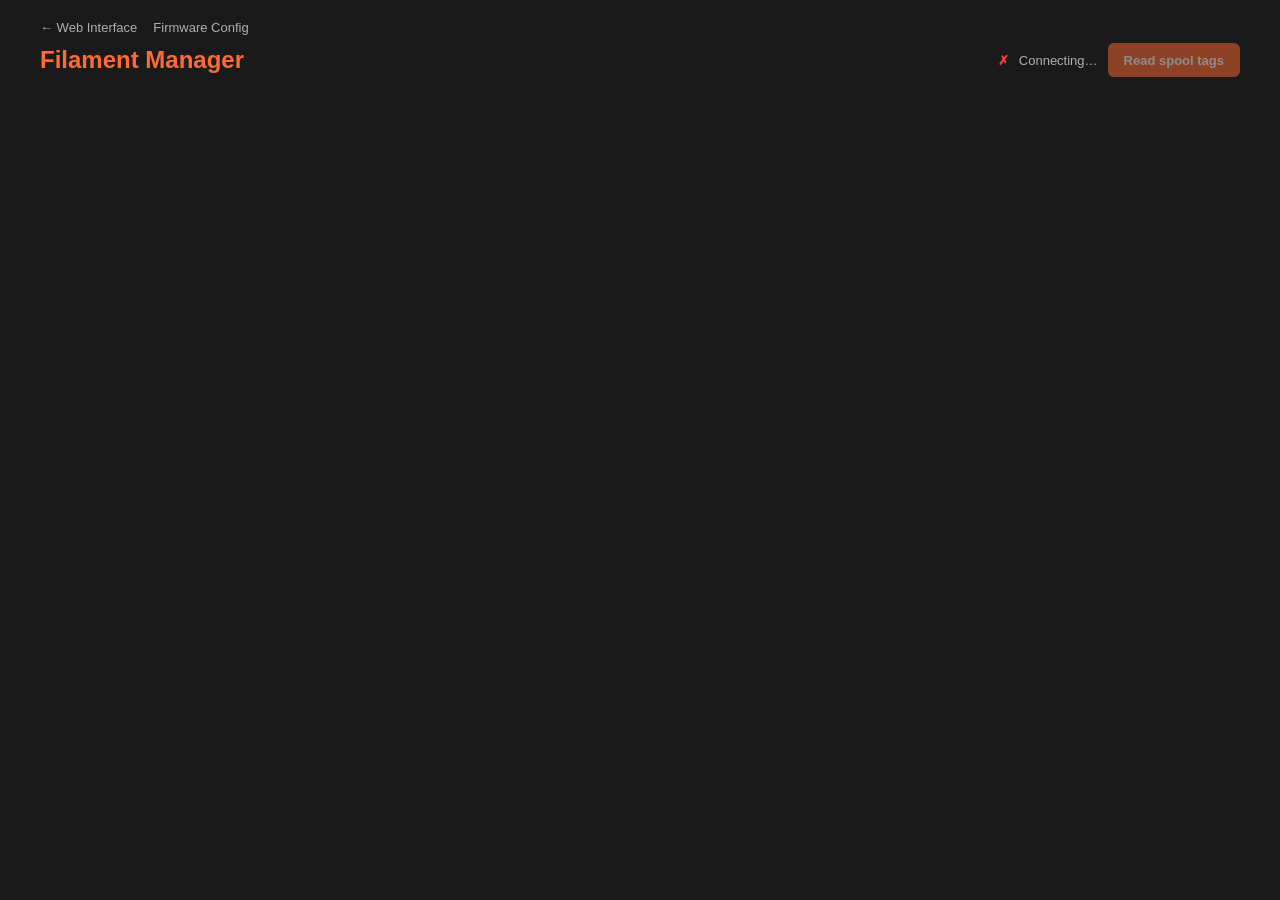
==== overlays/firmware-extended/68-app-filament-ui/root/usr/local/filament-ui/html/index.html @ 0ccb6cf4 "Link extended pages from Fluidd and Mainsail menus Extended pages (firmware-config, Filament Manager" ====
<!DOCTYPE html>
<!-- SPDX-License-Identifier: GPL-3.0-or-later -->
<!-- SPDX-PackageHomePage: https://github.com/paxx12-snapmaker-u1/SnapmakerU1-Extended-Firmware -->
<!-- SPDX-FileCopyrightText: Copyright (c) 2026 @paxx12 -->

<html lang="en">
<head>
<meta charset="UTF-8">
<meta name="viewport" content="width=device-width, initial-scale=1.0">
<title>Filament Manager</title>
<link rel="stylesheet" href="style.css?v=3">
</head>
<body>
<nav id="back-links" class="back-links" hidden>
    <a href="/">&larr; Web Interface</a>
    <a href="/firmware-config/">Firmware Config</a>
</nav>
<header>
    <h1>Filament Manager</h1>
    <div class="status-bar">
        <span id="connection-status" class="status-dot disconnected"></span>
        <span id="connection-text">Connecting…</span>
        <button id="refresh-all" class="header-btn" disabled>Read spool tags</button>
    </div>
</header>

<main class="content">
    <div id="channels-grid" class="channels-grid"></div>
    <div id="status-message" class="status-message"></div>
</main>

<!-- User Filament Modal -->
<div id="overwrite-modal" class="tag-edit-overlay" style="display:none">
    <div class="tag-edit-dialog" role="dialog" aria-modal="true">
        <div class="tag-edit-header">
            <h2 class="tag-edit-title" id="overwrite-modal-title">User Filament</h2>
            <button class="tag-edit-close modal-close-ow" type="button" aria-label="Close">&times;</button>
        </div>
        <div class="tag-edit-body">
            <form id="overwrite-form">
                <input type="hidden" name="channel" value="0">

                <div id="overwrite-warning" class="overwrite-warning" style="display:none"></div>

                <label class="form-label field-block">Material *
                    <div class="palette" id="ow-material-palette"></div>
                    <input type="hidden" name="type" id="ow-material-value">
                </label>

                <label class="form-label field-block">Brand *
                    <div class="palette" id="ow-brand-palette"></div>
                    <input type="text" id="ow-brand-custom" class="brand-custom-input" placeholder="Enter custom brand" style="display:none">
                    <input type="hidden" name="brand" id="ow-brand-value" value="Generic">
                </label>

                <label class="form-label field-block">Subtype
                    <div class="palette" id="ow-subtype-palette"></div>
                    <input type="hidden" name="subtype" id="ow-subtype-value" value="Basic">
                </label>

                <label class="form-label field-block">Colors
                    <div class="color-list" id="ow-color-list"></div>
                    <div class="opacity-input-group">
                        <span class="opacity-label">Opacity</span>
                        <input type="range" id="ow-color-opacity" min="0" max="100" value="100" step="1">
                        <span class="opacity-value" id="ow-color-opacity-value">100%</span>
                    </div>
                </label>
                <input type="hidden" name="alpha" id="ow-color-alpha" value="FF">
                <div class="modal-actions">
                    <button type="button" class="modal-btn-cancel modal-close-ow">Cancel</button>
                    <button type="submit" class="modal-btn-submit">Save Filament</button>
                </div>
            </form>
        </div>
    </div>
</div>

<div id="info-popover" class="info-popover" style="display:none"></div>

<!-- Tag Mismatch Modal -->
<div id="mismatch-modal" class="tag-edit-overlay" style="display:none">
    <div class="tag-edit-dialog" role="dialog" aria-modal="true">
        <div class="tag-edit-header">
            <h2 class="tag-edit-title" id="mismatch-modal-title">Tag Mismatch</h2>
            <button class="tag-edit-close" id="mismatch-close" type="button" aria-label="Close">&times;</button>
        </div>
        <div class="tag-edit-body">
            <p class="mismatch-intro">The RFID tag currently detected differs from the printer's loaded configuration.</p>
            <div id="mismatch-content" class="mismatch-table"></div>
            <div class="modal-actions">
                <button type="button" id="mismatch-apply" class="modal-btn-submit">Apply RFID to Printer</button>
                <button type="button" id="mismatch-cancel" class="modal-btn-cancel">Close</button>
            </div>
        </div>
    </div>
</div>

<!-- Spoolman Spool Modal -->
<div id="spoolman-modal" class="tag-edit-overlay" style="display:none">
    <div class="tag-edit-dialog spoolman-dialog" role="dialog" aria-modal="true">
        <div class="tag-edit-header">
            <h2 class="tag-edit-title" id="spoolman-modal-title">Spoolman</h2>
            <button class="tag-edit-close" id="spoolman-close" type="button" aria-label="Close">&times;</button>
        </div>
        <div class="tag-edit-body spoolman-body">
            <p class="dialog-intro" id="spoolman-intro"></p>

            <div class="dialog-tabs">
                <button type="button" class="dialog-tab active" id="spool-tab-assign">Assign</button>
                <button type="button" class="dialog-tab" id="spool-tab-create">Create</button>
            </div>

            <div id="spool-panel-assign" class="spoolman-body">
                <input type="text" id="spoolman-search" class="spoolman-search" placeholder="Filter by name, brand, or material…" autocomplete="off">
                <div id="spoolman-list" class="spoolman-list"></div>
            </div>

            <div id="spool-panel-create" style="display:none">
                <form id="create-spool-form">
                    <div id="create-spool-notice" class="overwrite-warning" style="display:none"></div>

                    <label class="form-label field-block">Material *
                        <div class="palette" id="cs-material-palette"></div>
                        <input type="hidden" name="material" id="cs-material-value">
                    </label>

                    <label class="form-label field-block">Brand *
                        <div class="palette" id="cs-brand-palette"></div>
                        <input type="text" id="cs-brand-custom" class="brand-custom-input" placeholder="Enter custom brand" style="display:none">
                        <input type="hidden" name="vendor" id="cs-brand-value" value="Generic">
                    </label>

                    <label class="form-label field-block">Subtype
                        <div class="palette" id="cs-subtype-palette"></div>
                        <input type="hidden" name="variant" id="cs-subtype-value" value="Basic">
                    </label>

                    <div class="form-row">
                        <label class="form-label">Color *
                            <div class="color-input-group">
                                <input type="color" id="cs-color-picker" aria-label="Pick colour">
                                <input type="text" name="color" id="cs-color-value" required maxlength="7" spellcheck="false" autocomplete="off">
                            </div>
                        </label>
                        <label class="form-label">Filament name *
                            <input type="text" name="name" required autocomplete="off">
                        </label>
                    </div>

                    <div class="form-row">
                        <label class="form-label">Filament on spool (g) *
                            <input type="number" name="net_weight" required min="1" step="any">
                        </label>
                        <label class="form-label">Empty spool / tare (g)
                            <input type="number" name="tare_weight" min="0" step="any" placeholder="Optional">
                        </label>
                    </div>

                    <details class="advanced-section">
                        <summary>Advanced</summary>
                        <div class="form-row">
                            <label class="form-label">Diameter (mm)
                                <input type="number" name="diameter" min="0.1" max="5" step="0.01">
                            </label>
                            <label class="form-label">Density (g/cm&sup3;)
                                <input type="number" name="density" min="0.5" max="3" step="0.01">
                            </label>
                            <label class="form-label">Nozzle (&deg;C)
                                <input type="number" name="nozzle_temp" min="1" max="500" step="1">
                            </label>
                            <label class="form-label">Bed (&deg;C)
                                <input type="number" name="bed_temp" min="1" max="200" step="1">
                            </label>
                        </div>
                    </details>

                    <div class="create-spool-source">
                        <div><span>Card UID</span><strong id="create-spool-uid">-</strong></div>
                    </div>

                </form>
            </div>
        </div>

        <div class="tag-edit-footer">
            <div class="modal-actions" id="spool-actions-assign">
                <button type="button" id="spoolman-cancel" class="modal-btn-cancel">Cancel</button>
                <button type="button" id="spoolman-clear" class="modal-btn-danger">Clear</button>
            </div>
            <div class="modal-actions" id="spool-actions-create" style="display:none">
                <button type="button" id="create-spool-cancel" class="modal-btn-cancel">Cancel</button>
                <button type="submit" form="create-spool-form" id="create-spool-submit" class="modal-btn-submit">Create and Assign</button>
            </div>
        </div>
    </div>
</div>

<!-- Confirmation modal -->
<div id="confirm-modal" class="tag-edit-overlay" style="display:none">
    <div class="tag-edit-dialog confirm-dialog" role="dialog" aria-modal="true">
        <div class="tag-edit-header">
            <h2 class="tag-edit-title" id="confirm-title">Confirm</h2>
            <button class="tag-edit-close" id="confirm-close" type="button" aria-label="Close">&times;</button>
        </div>
        <div class="tag-edit-body">
            <div id="confirm-content" class="confirm-content"></div>
            <div class="modal-actions">
                <button type="button" id="confirm-cancel" class="modal-btn-cancel">Cancel</button>
                <button type="button" id="confirm-accept" class="modal-btn-submit">Confirm</button>
            </div>
        </div>
    </div>
</div>

<script>
// Not when embedded as a Fluidd camera
if (window.top === window) document.getElementById('back-links').hidden = false;
</script>
<script src="script.js?v=3"></script>
</body>
</html>
---- overlays/firmware-extended/68-app-filament-ui/root/usr/local/filament-ui/html/style.css ----
/* SPDX-License-Identifier: GPL-3.0-or-later */
/* SPDX-PackageHomePage: https://github.com/paxx12-snapmaker-u1/SnapmakerU1-Extended-Firmware */
/* SPDX-FileCopyrightText: Copyright (c) 2026 @paxx12 */

:root {
    --bg: #1a1a1a;
    --card: #2d2d2d;
    --item: #3d3d3d;
    --hover: #4d4d4d;
    --accent: #ff6b35;
    --accent-hover: #ff8555;
    --text: #ffffff;
    --muted: #b0b0b0;
    --border: #444;
    --success: #4caf50;
    --error: #f44336;
    --warning: #ff9800;
}

* { margin: 0; padding: 0; box-sizing: border-box; }

a {
    color: var(--accent);
    text-decoration: none;
    transition: color 0.15s, opacity 0.15s;
}

a:hover {
    color: #fff;
    opacity: 0.9;
    text-decoration: underline;
}

body {
    font-family: -apple-system, BlinkMacSystemFont, 'Segoe UI', Roboto, sans-serif;
    background: var(--bg);
    color: var(--text);
    min-height: 100vh;
    padding: 20px;
}

body.modal-open { overflow: hidden; }

/* ── Header ─────────────────────────────────────────────────────────────── */

header {
    max-width: 1200px;
    margin: 0 auto 20px;
    display: flex;
    align-items: center;
    justify-content: space-between;
    flex-wrap: wrap;
    gap: 12px;
}

.back-links {
    max-width: 1200px;
    margin: 0 auto 8px;
    display: flex;
    gap: 16px;
    font-size: 13px;
}

.back-links a {
    color: var(--muted);
    text-decoration: none;
}

.back-links a:hover {
    text-decoration: underline;
}

header h1 {
    color: var(--accent);
    font-size: 24px;
}

.status-bar {
    display: flex;
    align-items: center;
    gap: 10px;
    font-size: 13px;
    color: var(--muted);
}

.status-dot {
    font-size: 13px;
    font-weight: bold;
}

.status-dot.connected    { color: var(--success); }
.status-dot.connected::before    { content: '\2713'; }
.status-dot.disconnected { color: var(--error); }
.status-dot.disconnected::before { content: '\2717'; }

/* ── Buttons ─────────────────────────────────────────────────────────────── */

.btn {
    border: none;
    padding: 8px 16px;
    border-radius: 6px;
    cursor: pointer;
    font-size: 13px;
    font-weight: 600;
    min-height: 34px;
}

.btn:disabled { opacity: 0.5; cursor: not-allowed; }

.btn-primary { background: var(--accent); color: #fff; }
.btn-primary:hover:not(:disabled) { background: var(--accent-hover); }

.btn-secondary { background: var(--border); color: #fff; }
.btn-secondary:hover:not(:disabled) { background: #666; }

.btn-danger { background: var(--error); color: #fff; }
.btn-danger:hover:not(:disabled) { background: #ef5350; }

.btn-sm {
    padding: 5px 10px;
    font-size: 12px;
    min-height: 28px;
}

/* header scan button */
.header-btn {
    padding: 8px 16px;
    border-radius: 6px;
    border: none;
    cursor: pointer;
    font-size: 13px;
    font-weight: 600;
    min-height: 34px;
    background: var(--accent);
    color: #fff;
}

.header-btn:hover:not(:disabled) { background: var(--accent-hover); }
.header-btn:disabled { opacity: 0.5; cursor: not-allowed; }

/* ── Content layout ──────────────────────────────────────────────────────── */

.content {
    max-width: 1200px;
    margin: 0 auto;
}

.channels-grid {
    display: grid;
    grid-template-columns: repeat(2, 1fr);
    gap: 16px;
}

/* ── Channel cards ───────────────────────────────────────────────────────── */

.channel-card {
    background: var(--card);
    border-radius: 8px;
    overflow: hidden;
    display: flex;
    flex-direction: column;
}

.channel-header {
    display: flex;
    align-items: center;
    justify-content: space-between;
    padding: 12px 16px;
    border-bottom: 1px solid var(--item);
}

.channel-title {
    font-weight: 600;
    font-size: 14px;
    color: #fff;
}

.header-badges {
    display: flex;
    align-items: center;
    gap: 6px;
}

.tag-type-badge {
    font-size: 11px;
    padding: 2px 8px;
    border-radius: 4px;
    border: 1px solid transparent;
    background: var(--item);
    color: var(--muted);
    text-transform: uppercase;
    letter-spacing: 0.05em;
}

.tag-type-badge.official   { color: var(--accent);  background: rgba(255, 107, 53, 0.12); }
.tag-type-badge.rfid       { color: var(--accent);  background: rgba(255, 107, 53, 0.15); cursor: help; text-decoration: underline dotted; text-underline-offset: 2px; }
.tag-type-badge.spoolman   { color: #ce93d8;        background: rgba(206, 147, 216, 0.12); cursor: help; text-decoration: underline dotted; text-underline-offset: 2px; }
.tag-type-badge.user       { color: var(--success); background: rgba(76, 175, 80, 0.12); }
.tag-type-badge.unknown    { color: var(--warning); background: rgba(255, 152,   0, 0.12); }
.tag-type-badge.detecting  { color: var(--success); background: rgba(76, 175, 80, 0.12); }

.card-type-badge {
    font-size: 11px;
    padding: 2px 8px;
    border-radius: 4px;
    background: var(--item);
    color: var(--accent);
    font-family: monospace;
    text-transform: uppercase;
    letter-spacing: 0.05em;
}

.card-type-badge.readonly {
    color: var(--warning);
}

.channel-body {
    padding: 12px 16px;
    flex: 1;
}

.channel-empty {
    text-align: center;
    color: var(--muted);
    padding: 24px 16px;
    font-size: 13px;
}

/* ── Field grid ──────────────────────────────────────────────────────────── */

.field-grid {
    display: grid;
    grid-template-columns: auto 1fr;
    gap: 5px 12px;
    font-size: 13px;
}

.field-label {
    color: var(--muted);
    font-size: 12px;
    white-space: nowrap;
    padding-top: 1px;
}

.field-value {
    word-break: break-all;
}

.color-swatch {
    display: inline-block;
    width: 13px;
    height: 13px;
    border-radius: 3px;
    border: 1px solid rgba(255, 255, 255, 0.15);
    vertical-align: middle;
    margin-right: 3px;
}

.field-unknown { color: var(--muted); }

.copy-name-btn {
    background: transparent;
    border: none;
    color: var(--muted);
    cursor: pointer;
    font-size: 13px;
    line-height: 1;
    padding: 0 2px;
    margin-left: 4px;
    vertical-align: middle;
}

.copy-name-btn:hover { color: var(--accent); }

.uid-value {
    font-family: monospace;
    font-size: 12px;
    color: var(--muted);
    white-space: nowrap;
}

.temp-range { color: var(--warning); }
.tag-info-msg { font-size: 12px; color: var(--muted); font-style: italic; }
.tag-warning  { font-size: 12px; color: var(--warning); }

/* ── Card action strip ───────────────────────────────────────────────────── */

.channel-actions {
    padding: 10px 12px;
    border-top: 1px solid var(--item);
    display: flex;
    flex-wrap: wrap;
    gap: 6px;
    align-items: center;
}

.channel-action-btn {
    border: 1px solid transparent;
    padding: 5px 10px;
    border-radius: 6px;
    cursor: pointer;
    font-size: 12px;
    font-weight: 600;
    min-height: 28px;
    background: var(--border);
    color: #fff;
    transition: background 0.15s, border-color 0.15s;
}

.channel-action-btn:hover { border-color: var(--accent); }
.channel-action-btn:disabled { opacity: 0.5; cursor: not-allowed; }
.channel-action-note { font-size: 12px; color: var(--muted); font-style: italic; }

/* ── Modal overlay ───────────────────────────────────────────────────────── */

.tag-edit-overlay {
    position: fixed;
    top: 0; left: 0; width: 100%; height: 100%;
    background: rgba(0, 0, 0, 0.7);
    z-index: 1000;
    display: flex;
    align-items: center;
    justify-content: center;
}

.tag-edit-dialog {
    background: var(--card);
    border-radius: 12px;
    width: 680px;
    max-width: 90vw;
    max-height: 85vh;
    display: flex;
    flex-direction: column;
    overflow: hidden;
}

.tag-edit-header {
    display: flex;
    align-items: center;
    justify-content: space-between;
    padding: 16px 24px;
    border-bottom: 1px solid var(--item);
    flex-shrink: 0;
}

.tag-edit-title {
    color: #fff;
    font-size: 18px;
    font-weight: 600;
    margin: 0;
}

.tag-edit-close {
    background: transparent;
    border: none;
    color: var(--muted);
    font-size: 20px;
    line-height: 1;
    cursor: pointer;
    padding: 0 4px;
}

.tag-edit-close:hover { color: var(--text); }

.tag-edit-body {
    padding: 20px 24px;
    overflow-y: auto;
}

/* Actions outside the scrolling body, so they stay reachable in a dialog
   taller than the viewport. */
.tag-edit-footer {
    flex-shrink: 0;
    padding: 0 24px 20px;
}

.tag-edit-footer .modal-actions { margin-top: 0; }

/* ── Form ────────────────────────────────────────────────────────────────── */

.form-row {
    display: grid;
    grid-template-columns: repeat(auto-fit, minmax(150px, 1fr));
    gap: 12px;
    margin-bottom: 12px;
}

.form-label {
    display: flex;
    flex-direction: column;
    gap: 4px;
    font-size: 12px;
    color: var(--muted);
}

.field-block {
    margin-bottom: 16px;
}

.palette {
    display: grid;
    grid-template-columns: repeat(auto-fill, minmax(76px, 1fr));
    gap: 6px;
}

.palette-tile {
    display: flex;
    align-items: center;
    justify-content: center;
    padding: 8px 6px;
    background: var(--item);
    color: var(--text);
    border: 1px solid var(--border);
    border-radius: 6px;
    cursor: pointer;
    font-weight: 600;
    font-size: 12px;
    line-height: 1.2;
    text-align: center;
    user-select: none;
    transition: background 0.15s, border-color 0.15s, color 0.15s;
}

.palette-tile:hover { border-color: var(--accent); }

.palette-tile.selected {
    background: var(--accent);
    color: #fff;
    border-color: var(--accent);
    box-shadow: 0 0 12px rgba(255, 107, 53, 0.6);
}

.brand-custom-input {
    margin-top: 8px;
}

input[type="text"],
input[type="number"],
select {
    background: var(--item);
    border: 1px solid var(--border);
    border-radius: 6px;
    color: var(--text);
    font-family: inherit;
    font-size: 13px;
    padding: 8px 10px;
    width: 100%;
    transition: border-color 0.15s;
}

input[type="text"]:focus,
input[type="number"]:focus,
select:focus {
    outline: none;
    border-color: var(--accent);
}

input:disabled,
select:disabled {
    opacity: 0.65;
    cursor: not-allowed;
}

input[type="color"] {
    width: 2.4rem;
    height: 2rem;
    padding: 2px;
    border: 1px solid var(--border);
    border-radius: 6px;
    background: var(--item);
    cursor: pointer;
    flex-shrink: 0;
}

input[type="checkbox"] {
    width: 15px;
    height: 15px;
    cursor: pointer;
    flex-shrink: 0;
}

.color-list {
    display: flex;
    flex-direction: column;
    gap: 8px;
}

.color-slot {
    border: 1px solid var(--border);
    border-radius: 6px;
    padding: 8px;
}

.color-slot-header {
    display: flex;
    align-items: center;
    gap: 8px;
}

.color-hex-input {
    flex: 1;
    min-width: 3rem;
    font-family: monospace;
    text-transform: uppercase;
}

.color-toggle-btn {
    background: transparent;
    border: none;
    color: var(--muted);
    font-size: 18px;
    line-height: 1;
    cursor: pointer;
    padding: 0 4px;
    flex-shrink: 0;
}

.color-toggle-btn:hover { color: var(--error); }

.color-sv {
    display: block;
    width: 100%;
    height: 140px;
    border: 1px solid var(--border);
    border-radius: 4px;
    margin-top: 8px;
    cursor: crosshair;
    touch-action: none;
}

.color-hue {
    display: block;
    width: 100%;
    height: 16px;
    border: 1px solid var(--border);
    border-radius: 4px;
    margin-top: 6px;
    cursor: crosshair;
    touch-action: none;
}

.color-slot-add-btn {
    width: 100%;
    background: transparent;
    border: 1px dashed var(--border);
    border-radius: 6px;
    color: var(--muted);
    font-size: 12px;
    padding: 10px;
    cursor: pointer;
}

.color-slot-add-btn:hover { color: var(--text); border-color: var(--accent); }

.color-preview {
    width: 2.4rem;
    height: 2rem;
    flex-shrink: 0;
    border-radius: 6px;
    border: 1px solid var(--border);
    background-image:
        linear-gradient(var(--preview-color, transparent), var(--preview-color, transparent)),
        repeating-conic-gradient(#5a5a5a 0% 25%, #3a3a3a 0% 50%);
    background-size: 100% 100%, 10px 10px;
}

.opacity-input-group {
    display: flex;
    align-items: center;
    gap: 10px;
    margin-top: 10px;
}

.opacity-label {
    font-size: 12px;
    color: var(--muted);
    white-space: nowrap;
}

.opacity-input-group input[type="range"] {
    flex: 1;
    accent-color: var(--accent);
}

.opacity-value {
    font-size: 12px;
    font-family: monospace;
    color: var(--muted);
    min-width: 2.8em;
    text-align: right;
}

.advanced-section {
    margin-bottom: 12px;
    background: var(--item);
    border-radius: 6px;
    border: none;
}

.advanced-section summary {
    cursor: pointer;
    font-size: 12px;
    color: var(--muted);
    padding: 8px 12px;
    user-select: none;
    list-style: none;
}

.advanced-section summary:hover { color: var(--text); }

.advanced-section[open] summary {
    border-bottom: 1px solid var(--hover);
}

.advanced-section .form-row {
    padding: 12px;
    margin-bottom: 0;
}

.color-input-group {
    display: flex;
    align-items: center;
    gap: 8px;
}

.color-input-group input[type="text"] {
    flex: 1;
    min-width: 0;
    font-family: monospace;
    text-transform: uppercase;
}

.advanced-colors .color-input-group input[type="text"] {
    width: 5rem;
    flex: 0 0 5rem;
}

.checkbox-label {
    display: flex;
    align-items: center;
    gap: 8px;
    cursor: pointer;
    user-select: none;
    font-size: 13px;
    margin: 12px 0;
}

.erase-warning {
    margin-top: 8px;
    font-size: 13px;
    color: var(--error);
}

.overwrite-warning {
    background: rgba(255, 152, 0, 0.12);
    border: 1px solid rgba(255, 152, 0, 0.4);
    border-radius: 6px;
    padding: 10px 12px;
    margin-bottom: 16px;
    font-size: 13px;
    color: var(--warning);
}

.overwrite-warning.error {
    border-color: rgba(244, 67, 54, 0.45);
    background: rgba(244, 67, 54, 0.12);
    color: #ff8a80;
}

/* ── Modal action row ────────────────────────────────────────────────────── */

.modal-actions {
    display: flex;
    justify-content: flex-end;
    gap: 12px;
    margin-top: 16px;
    padding-top: 16px;
    border-top: 1px solid var(--item);
}


.modal-btn-cancel {
    background: var(--border);
    border: none;
    border-radius: 6px;
    color: #fff;
    cursor: pointer;
    font-size: 13px;
    font-weight: 600;
    padding: 8px 16px;
    min-height: 34px;
    transition: background 0.15s;
}

.modal-btn-cancel:hover { background: #666; }

.modal-btn-submit {
    background: var(--accent);
    border: none;
    border-radius: 6px;
    color: #fff;
    cursor: pointer;
    font-size: 13px;
    font-weight: 600;
    padding: 8px 16px;
    min-height: 34px;
    transition: background 0.15s;
}

.modal-btn-submit:hover { background: var(--accent-hover); }
.modal-btn-submit:disabled,
.modal-btn-cancel:disabled { opacity: 0.5; cursor: not-allowed; }

.modal-btn-danger {
    background: var(--error);
    border: none;
    border-radius: 6px;
    color: #fff;
    cursor: pointer;
    font-size: 13px;
    font-weight: 600;
    padding: 8px 16px;
    min-height: 34px;
    transition: background 0.15s;
}

.modal-btn-danger:hover { background: #ef5350; }

/* ── Status toast ────────────────────────────────────────────────────────── */

.status-message {
    position: fixed;
    bottom: 20px;
    right: 20px;
    max-width: 360px;
    padding: 12px 16px;
    border-radius: 8px;
    font-size: 13px;
    font-weight: 600;
    opacity: 0;
    transform: translateY(8px);
    transition: opacity 0.25s, transform 0.25s;
    pointer-events: none;
}

.status-message.show { opacity: 1; transform: translateY(0); pointer-events: auto; }

.spinner { display: inline-block; width: 14px; height: 14px; border: 2px solid var(--border); border-top-color: var(--accent); border-radius: 50%; animation: spin 0.8s linear infinite; vertical-align: middle; margin-right: 6px; }
@keyframes spin { to { transform: rotate(360deg); } }
.status-message.status-success { background: var(--success); color: #fff; }
.status-message.status-error   { background: var(--error);   color: #fff; }
.status-message.status-info    { background: var(--item);    color: var(--text); }

/* ── Spoolman picker ─────────────────────────────────────────────────────── */

.spoolman-dialog { width: 520px; }

.spoolman-body {
    display: flex;
    flex-direction: column;
    gap: 10px;
}

.spoolman-search { margin-bottom: 2px; }

.dialog-intro {
    margin: 0;
    padding: 10px 12px;
    border: 1px solid var(--border);
    border-left: 3px solid var(--accent);
    border-radius: 6px;
    background: var(--item);
    font-size: 12px;
    line-height: 1.5;
    color: var(--muted);
}

.dialog-intro::before {
    content: 'ⓘ';
    margin-right: 7px;
    color: var(--accent);
    font-size: 13px;
}

.dialog-tabs {
    display: flex;
    gap: 4px;
    border-bottom: 1px solid var(--border);
}

.dialog-tab {
    padding: 7px 14px;
    border: none;
    border-bottom: 2px solid transparent;
    background: transparent;
    color: var(--muted);
    font-size: 13px;
    font-weight: 600;
    cursor: pointer;
}
.dialog-tab:hover:not(:disabled) { color: var(--text); }
.dialog-tab.active { color: var(--text); border-bottom-color: var(--accent); }
.dialog-tab:disabled { opacity: 0.4; cursor: not-allowed; }

.spoolman-list {
    overflow-y: auto;
    max-height: 340px;
    display: flex;
    flex-direction: column;
    gap: 4px;
}

.spoolman-item {
    display: flex;
    align-items: center;
    gap: 10px;
    padding: 9px 12px;
    border-radius: 6px;
    background: var(--item);
    cursor: pointer;
    transition: background 0.1s;
}

.spoolman-item:hover { background: var(--hover); }

.spoolman-item.active {
    background: var(--hover);
    box-shadow: inset 0 0 0 1px var(--accent);
}

.spoolman-swatches {
    display: flex;
    gap: 3px;
    flex-shrink: 0;
}

.spoolman-swatch {
    width: 18px;
    height: 18px;
    border-radius: 4px;
    border: 1px solid rgba(255, 255, 255, 0.15);
    flex-shrink: 0;
}

.spoolman-info {
    flex: 1;
    min-width: 0;
}

.spoolman-name {
    font-size: 13px;
    font-weight: 600;
    white-space: nowrap;
    overflow: hidden;
    text-overflow: ellipsis;
}

.spoolman-meta {
    font-size: 11px;
    color: var(--muted);
    white-space: nowrap;
    overflow: hidden;
    text-overflow: ellipsis;
}

.spoolman-right {
    text-align: right;
    flex-shrink: 0;
}

.spoolman-weight {
    font-size: 12px;
    color: var(--success);
    white-space: nowrap;
}

.spoolman-id {
    font-size: 11px;
    color: var(--muted);
    font-family: monospace;
}

.spoolman-item.suggested {
    box-shadow: inset 0 0 0 1px rgba(76, 175, 80, 0.5);
}

.spoolman-badge {
    margin-left: 6px;
    padding: 1px 6px;
    border-radius: 999px;
    background: rgba(76, 175, 80, 0.18);
    color: var(--success);
    font-size: 10px;
    font-weight: 600;
    letter-spacing: 0.03em;
    text-transform: uppercase;
    vertical-align: middle;
}

.spoolman-group {
    margin: 8px 2px 2px;
    color: var(--muted);
    font-size: 11px;
    font-weight: 600;
    letter-spacing: 0.03em;
    text-transform: uppercase;
}

.spoolman-group:first-child { margin-top: 0; }

.spoolman-uids {
    color: var(--muted);
    font-family: monospace;
    font-size: 11px;
    white-space: nowrap;
    overflow: hidden;
    text-overflow: ellipsis;
}

.spoolman-empty,
.spoolman-loading {
    text-align: center;
    color: var(--muted);
    padding: 24px;
    font-size: 13px;
}

.spool-remaining { color: var(--success); font-weight: 600; }

/* Create-spool and RFID confirmation dialogs */
.confirm-dialog { width: 520px; }

.create-spool-source {
    display: grid;
    grid-template-columns: repeat(2, minmax(0, 1fr));
    gap: 8px;
    margin-top: 16px;
}

.create-spool-source > div {
    display: flex;
    flex-direction: column;
    gap: 3px;
    padding: 9px 12px;
    border-radius: 6px;
    background: var(--item);
}

.create-spool-source span {
    color: var(--muted);
    font-size: 11px;
    font-weight: 600;
    letter-spacing: 0.03em;
    text-transform: uppercase;
}

.create-spool-source strong {
    font-family: monospace;
    font-size: 13px;
}

.confirm-content {
    display: flex;
    flex-direction: column;
    gap: 4px;
    font-size: 13px;
}

.confirm-row {
    display: grid;
    grid-template-columns: 110px 1fr;
    gap: 10px;
    padding: 7px 10px;
    border-radius: 4px;
    background: var(--item);
}

.confirm-label { color: var(--muted); }
.confirm-value { color: var(--text); word-break: break-word; }

@media (max-width: 560px) {
    .create-spool-source { grid-template-columns: 1fr; }
}

.info-popover {
    position: fixed;
    z-index: 2000;
    background: #252525;
    border: 1px solid var(--border);
    border-radius: 6px;
    padding: 8px 12px;
    min-width: 160px;
    max-width: 340px;
    box-shadow: 0 4px 16px rgba(0, 0, 0, 0.55);
    pointer-events: none;
}

.popover-row {
    display: flex;
    justify-content: space-between;
    gap: 16px;
    font-size: 12px;
    padding: 2px 0;
}

.popover-label { color: var(--muted); white-space: nowrap; }
.popover-value { color: var(--text); text-align: right; word-break: break-all; font-family: monospace; }

.tag-type-badge.mismatch       { color: var(--warning); background: rgba(255, 152, 0, 0.15); border: 1px solid rgba(255, 152, 0, 0.4); cursor: pointer; }
.tag-type-badge.mismatch:hover { background: rgba(255, 152, 0, 0.28); }

.mismatch-intro {
    font-size: 13px;
    color: var(--muted);
    margin-bottom: 14px;
}

.mismatch-table {
    display: flex;
    flex-direction: column;
    gap: 3px;
}

.mismatch-row {
    display: grid;
    grid-template-columns: 80px 1fr 1fr;
    gap: 8px;
    padding: 5px 8px;
    border-radius: 4px;
    font-size: 13px;
}

.mismatch-header {
    font-size: 11px;
    color: var(--muted);
    font-weight: 600;
    text-transform: uppercase;
    letter-spacing: 0.05em;
    padding-bottom: 8px;
    border-bottom: 1px solid var(--item);
}

.mismatch-differs { background: rgba(255, 152, 0, 0.08); }

.mismatch-differs .mismatch-val {
    color: var(--warning);
    font-weight: 600;
}

.mismatch-label { color: var(--muted); font-size: 12px; }

/* ── Responsive ──────────────────────────────────────────────────────────── */

@media (max-width: 600px) {
    body { padding: 12px; }

    header { flex-direction: column; align-items: flex-start; }

    .channels-grid {
        grid-template-columns: 1fr;
    }

    .tag-edit-dialog {
        max-height: calc(100vh - 24px);
    }
}
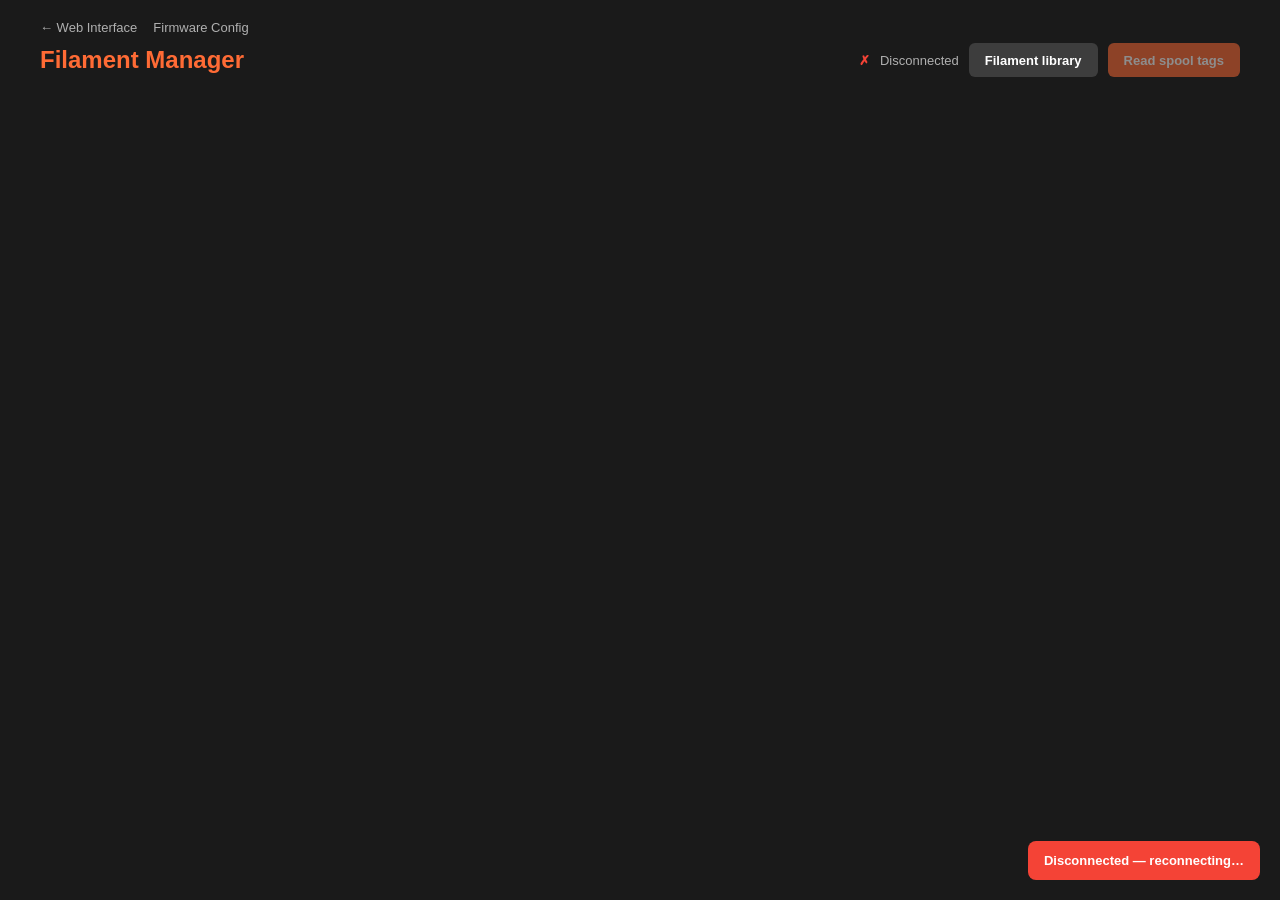
==== commit 4e23cf12: "Add a filament library to Filament Manager Save filaments to `extended/filament_library.json`, impor" ====
--- a/overlays/firmware-extended/68-app-filament-ui/root/usr/local/filament-ui/html/index.html
+++ b/overlays/firmware-extended/68-app-filament-ui/root/usr/local/filament-ui/html/index.html
@@ -8,7 +8,7 @@
 <meta charset="UTF-8">
 <meta name="viewport" content="width=device-width, initial-scale=1.0">
 <title>Filament Manager</title>
-<link rel="stylesheet" href="style.css?v=3">
+<link rel="stylesheet" href="style.css?v=8">
 </head>
 <body>
 <nav id="back-links" class="back-links" hidden>
@@ -20,6 +20,7 @@
     <div class="status-bar">
         <span id="connection-status" class="status-dot disconnected"></span>
         <span id="connection-text">Connecting…</span>
+        <button id="open-library" class="header-btn header-btn-secondary">Filament library</button>
         <button id="refresh-all" class="header-btn" disabled>Read spool tags</button>
     </div>
 </header>
@@ -196,6 +197,113 @@
     </div>
 </div>
 
+<!-- Filament Library Modal -->
+<div id="library-modal" class="tag-edit-overlay" style="display:none">
+    <div class="tag-edit-dialog spoolman-dialog" role="dialog" aria-modal="true">
+        <div class="tag-edit-header">
+            <h2 class="tag-edit-title" id="library-modal-title">Filament Library</h2>
+            <button class="tag-edit-close" id="library-close" type="button" aria-label="Close">&times;</button>
+        </div>
+        <div class="tag-edit-body spoolman-body">
+            <p class="dialog-intro" id="library-intro"></p>
+            <input type="text" id="library-search" class="spoolman-search" autocomplete="off">
+            <div id="library-list" class="spoolman-list"></div>
+            <div id="library-restart" class="library-restart" style="display:none">
+                <span>Restart the screen to show changes on the touchscreen</span>
+                <button type="button" id="library-restart-btn" class="channel-action-btn">Restart screen</button>
+            </div>
+        </div>
+        <div class="tag-edit-footer">
+            <div class="modal-actions">
+                <button type="button" id="library-import" class="modal-btn-cancel">Import from Spoolman</button>
+                <button type="button" id="library-import-all" class="modal-btn-submit" style="display:none">Import all shown</button>
+                <button type="button" id="library-add" class="modal-btn-submit">Add filament</button>
+            </div>
+        </div>
+    </div>
+</div>
+
+<!-- Filament Library Edit Modal -->
+<div id="library-edit-modal" class="tag-edit-overlay" style="display:none">
+    <div class="tag-edit-dialog" role="dialog" aria-modal="true">
+        <div class="tag-edit-header">
+            <h2 class="tag-edit-title" id="library-edit-title">Add Filament</h2>
+            <button class="tag-edit-close library-edit-close" type="button" aria-label="Close">&times;</button>
+        </div>
+        <div class="tag-edit-body">
+            <form id="library-edit-form">
+                <input type="hidden" name="id">
+                <datalist id="le-vendor-list"></datalist>
+                <datalist id="le-type-list"></datalist>
+                <datalist id="le-subtype-list"></datalist>
+
+                <div class="form-row">
+                    <label class="form-label">Name
+                        <input type="text" name="name" placeholder="e.g. eSun PLA+ Black" autocomplete="off">
+                    </label>
+                    <label class="form-label">Brand *
+                        <input type="text" name="vendor" list="le-vendor-list" required autocomplete="off">
+                    </label>
+                </div>
+
+                <div class="form-row">
+                    <label class="form-label">Material *
+                        <input type="text" name="type" id="le-type" list="le-type-list" required autocomplete="off">
+                    </label>
+                    <label class="form-label">Subtype
+                        <input type="text" name="sub_type" list="le-subtype-list" placeholder="Any" autocomplete="off">
+                    </label>
+                </div>
+
+                <div class="form-row" id="le-base-type-row">
+                    <label class="form-label">Behaves like
+                        <select name="base_type" id="le-base-type"></select>
+                        <span class="form-hint">The printer has no flow or speed values for this material, so it uses this one's.</span>
+                    </label>
+                </div>
+
+                <label class="form-label field-block">Colors
+                    <div class="library-colors">
+                        <div id="le-colors" class="library-colors"></div>
+                        <button type="button" id="le-color-add" class="channel-action-btn">+ Color</button>
+                    </div>
+                </label>
+
+                <div class="form-row">
+                    <label class="form-label">Load (&deg;C)
+                        <input type="number" name="load_temp" min="150" max="350" step="1" placeholder="Default">
+                    </label>
+                    <label class="form-label">Unload (&deg;C)
+                        <input type="number" name="unload_temp" min="150" max="350" step="1" placeholder="Default">
+                    </label>
+                    <label class="form-label">Print (&deg;C)
+                        <input type="number" name="print_temp" min="150" max="350" step="1" placeholder="Default">
+                    </label>
+                    <label class="form-label">Flexibility
+                        <select name="is_soft">
+                            <option value="">Default</option>
+                            <option value="0">Rigid</option>
+                            <option value="1">Soft (TPU-like)</option>
+                        </select>
+                    </label>
+                </div>
+                <p class="form-hint">Temperatures left blank use the printer's built-in value for this material.
+                    Filaments with the same brand, material and subtype share one set of temperatures: the first one in the library is used.</p>
+
+                <p class="form-hint" id="le-preview"></p>
+                <p class="form-hint library-error" id="le-error" style="display:none"></p>
+                <p class="form-hint library-warning" id="le-warning" style="display:none"></p>
+
+                <div class="modal-actions">
+                    <button type="button" id="library-delete" class="modal-btn-danger">Delete</button>
+                    <button type="button" class="modal-btn-cancel library-edit-close">Cancel</button>
+                    <button type="submit" class="modal-btn-submit">Save</button>
+                </div>
+            </form>
+        </div>
+    </div>
+</div>
+
 <!-- Confirmation modal -->
 <div id="confirm-modal" class="tag-edit-overlay" style="display:none">
     <div class="tag-edit-dialog confirm-dialog" role="dialog" aria-modal="true">
@@ -218,5 +326,6 @@
 if (window.top === window) document.getElementById('back-links').hidden = false;
 </script>
 <script src="script.js?v=3"></script>
+<script src="library.js?v=4"></script>
 </body>
 </html>
--- a/overlays/firmware-extended/68-app-filament-ui/root/usr/local/filament-ui/html/style.css
+++ b/overlays/firmware-extended/68-app-filament-ui/root/usr/local/filament-ui/html/style.css
@@ -1064,3 +1064,46 @@
         max-height: calc(100vh - 24px);
     }
 }
+
+/* ── Filament library ────────────────────────────────────────────────────── */
+
+.header-btn-secondary { background: var(--item); }
+.header-btn-secondary:hover:not(:disabled) { background: var(--hover); }
+
+.library-colors {
+    display: flex;
+    flex-wrap: wrap;
+    align-items: center;
+    gap: 8px;
+}
+
+.library-item-btn {
+    flex-shrink: 0;
+    min-width: 32px;
+}
+
+.form-hint {
+    margin: 0 0 12px;
+    font-size: 11px;
+    line-height: 1.5;
+    color: var(--muted);
+}
+
+.form-label .form-hint { margin: 0; }
+
+.library-warning { color: var(--warning); }
+.library-error { color: var(--error); }
+.library-note { color: var(--warning); opacity: 0.8; font-size: 0.85em; }
+.library-restart {
+    display: flex;
+    align-items: center;
+    justify-content: space-between;
+    flex-wrap: wrap;
+    gap: 8px 12px;
+    margin-top: 12px;
+    padding: 8px 12px;
+    border-radius: 6px;
+    background: rgba(255, 152, 0, 0.12);
+    font-size: 0.9em;
+}
+.library-restart span { font-size: 13px; color: var(--text); }
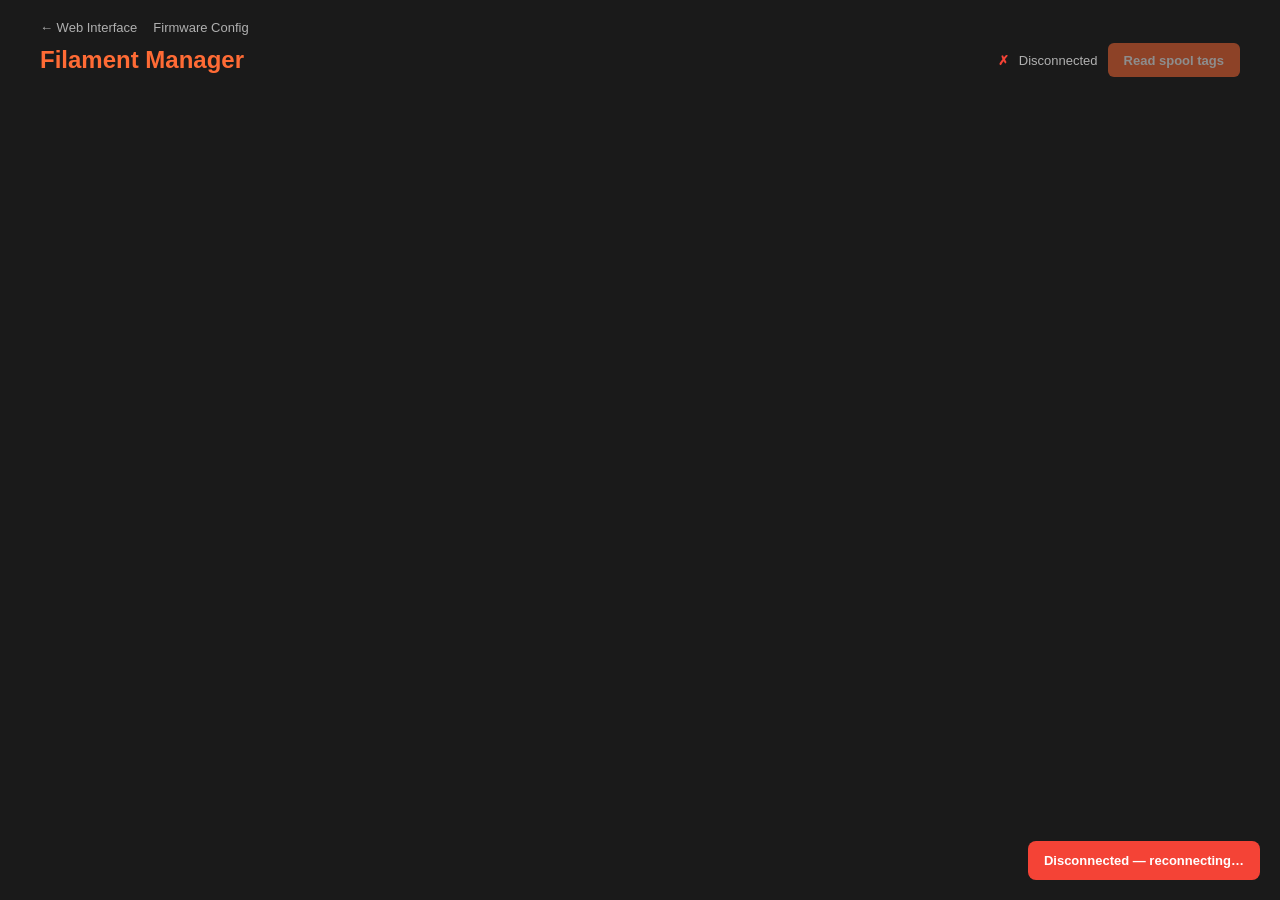
==== commit 5c0954b5: "Merge extended-nav-links-pr into develop-custom" ====
--- a/overlays/firmware-extended/68-app-filament-ui/root/usr/local/filament-ui/html/index.html
+++ b/overlays/firmware-extended/68-app-filament-ui/root/usr/local/filament-ui/html/index.html
@@ -8,7 +8,7 @@
 <meta charset="UTF-8">
 <meta name="viewport" content="width=device-width, initial-scale=1.0">
 <title>Filament Manager</title>
-<link rel="stylesheet" href="style.css?v=8">
+<link rel="stylesheet" href="style.css?v=3">
 </head>
 <body>
 <nav id="back-links" class="back-links" hidden>
@@ -20,7 +20,6 @@
     <div class="status-bar">
         <span id="connection-status" class="status-dot disconnected"></span>
         <span id="connection-text">Connecting…</span>
-        <button id="open-library" class="header-btn header-btn-secondary">Filament library</button>
         <button id="refresh-all" class="header-btn" disabled>Read spool tags</button>
     </div>
 </header>
@@ -197,113 +196,6 @@
     </div>
 </div>
 
-<!-- Filament Library Modal -->
-<div id="library-modal" class="tag-edit-overlay" style="display:none">
-    <div class="tag-edit-dialog spoolman-dialog" role="dialog" aria-modal="true">
-        <div class="tag-edit-header">
-            <h2 class="tag-edit-title" id="library-modal-title">Filament Library</h2>
-            <button class="tag-edit-close" id="library-close" type="button" aria-label="Close">&times;</button>
-        </div>
-        <div class="tag-edit-body spoolman-body">
-            <p class="dialog-intro" id="library-intro"></p>
-            <input type="text" id="library-search" class="spoolman-search" autocomplete="off">
-            <div id="library-list" class="spoolman-list"></div>
-            <div id="library-restart" class="library-restart" style="display:none">
-                <span>Restart the screen to show changes on the touchscreen</span>
-                <button type="button" id="library-restart-btn" class="channel-action-btn">Restart screen</button>
-            </div>
-        </div>
-        <div class="tag-edit-footer">
-            <div class="modal-actions">
-                <button type="button" id="library-import" class="modal-btn-cancel">Import from Spoolman</button>
-                <button type="button" id="library-import-all" class="modal-btn-submit" style="display:none">Import all shown</button>
-                <button type="button" id="library-add" class="modal-btn-submit">Add filament</button>
-            </div>
-        </div>
-    </div>
-</div>
-
-<!-- Filament Library Edit Modal -->
-<div id="library-edit-modal" class="tag-edit-overlay" style="display:none">
-    <div class="tag-edit-dialog" role="dialog" aria-modal="true">
-        <div class="tag-edit-header">
-            <h2 class="tag-edit-title" id="library-edit-title">Add Filament</h2>
-            <button class="tag-edit-close library-edit-close" type="button" aria-label="Close">&times;</button>
-        </div>
-        <div class="tag-edit-body">
-            <form id="library-edit-form">
-                <input type="hidden" name="id">
-                <datalist id="le-vendor-list"></datalist>
-                <datalist id="le-type-list"></datalist>
-                <datalist id="le-subtype-list"></datalist>
-
-                <div class="form-row">
-                    <label class="form-label">Name
-                        <input type="text" name="name" placeholder="e.g. eSun PLA+ Black" autocomplete="off">
-                    </label>
-                    <label class="form-label">Brand *
-                        <input type="text" name="vendor" list="le-vendor-list" required autocomplete="off">
-                    </label>
-                </div>
-
-                <div class="form-row">
-                    <label class="form-label">Material *
-                        <input type="text" name="type" id="le-type" list="le-type-list" required autocomplete="off">
-                    </label>
-                    <label class="form-label">Subtype
-                        <input type="text" name="sub_type" list="le-subtype-list" placeholder="Any" autocomplete="off">
-                    </label>
-                </div>
-
-                <div class="form-row" id="le-base-type-row">
-                    <label class="form-label">Behaves like
-                        <select name="base_type" id="le-base-type"></select>
-                        <span class="form-hint">The printer has no flow or speed values for this material, so it uses this one's.</span>
-                    </label>
-                </div>
-
-                <label class="form-label field-block">Colors
-                    <div class="library-colors">
-                        <div id="le-colors" class="library-colors"></div>
-                        <button type="button" id="le-color-add" class="channel-action-btn">+ Color</button>
-                    </div>
-                </label>
-
-                <div class="form-row">
-                    <label class="form-label">Load (&deg;C)
-                        <input type="number" name="load_temp" min="150" max="350" step="1" placeholder="Default">
-                    </label>
-                    <label class="form-label">Unload (&deg;C)
-                        <input type="number" name="unload_temp" min="150" max="350" step="1" placeholder="Default">
-                    </label>
-                    <label class="form-label">Print (&deg;C)
-                        <input type="number" name="print_temp" min="150" max="350" step="1" placeholder="Default">
-                    </label>
-                    <label class="form-label">Flexibility
-                        <select name="is_soft">
-                            <option value="">Default</option>
-                            <option value="0">Rigid</option>
-                            <option value="1">Soft (TPU-like)</option>
-                        </select>
-                    </label>
-                </div>
-                <p class="form-hint">Temperatures left blank use the printer's built-in value for this material.
-                    Filaments with the same brand, material and subtype share one set of temperatures: the first one in the library is used.</p>
-
-                <p class="form-hint" id="le-preview"></p>
-                <p class="form-hint library-error" id="le-error" style="display:none"></p>
-                <p class="form-hint library-warning" id="le-warning" style="display:none"></p>
-
-                <div class="modal-actions">
-                    <button type="button" id="library-delete" class="modal-btn-danger">Delete</button>
-                    <button type="button" class="modal-btn-cancel library-edit-close">Cancel</button>
-                    <button type="submit" class="modal-btn-submit">Save</button>
-                </div>
-            </form>
-        </div>
-    </div>
-</div>
-
 <!-- Confirmation modal -->
 <div id="confirm-modal" class="tag-edit-overlay" style="display:none">
     <div class="tag-edit-dialog confirm-dialog" role="dialog" aria-modal="true">
@@ -326,6 +218,5 @@
 if (window.top === window) document.getElementById('back-links').hidden = false;
 </script>
 <script src="script.js?v=3"></script>
-<script src="library.js?v=4"></script>
 </body>
 </html>
--- a/overlays/firmware-extended/68-app-filament-ui/root/usr/local/filament-ui/html/style.css
+++ b/overlays/firmware-extended/68-app-filament-ui/root/usr/local/filament-ui/html/style.css
@@ -1064,46 +1064,3 @@
         max-height: calc(100vh - 24px);
     }
 }
-
-/* ── Filament library ────────────────────────────────────────────────────── */
-
-.header-btn-secondary { background: var(--item); }
-.header-btn-secondary:hover:not(:disabled) { background: var(--hover); }
-
-.library-colors {
-    display: flex;
-    flex-wrap: wrap;
-    align-items: center;
-    gap: 8px;
-}
-
-.library-item-btn {
-    flex-shrink: 0;
-    min-width: 32px;
-}
-
-.form-hint {
-    margin: 0 0 12px;
-    font-size: 11px;
-    line-height: 1.5;
-    color: var(--muted);
-}
-
-.form-label .form-hint { margin: 0; }
-
-.library-warning { color: var(--warning); }
-.library-error { color: var(--error); }
-.library-note { color: var(--warning); opacity: 0.8; font-size: 0.85em; }
-.library-restart {
-    display: flex;
-    align-items: center;
-    justify-content: space-between;
-    flex-wrap: wrap;
-    gap: 8px 12px;
-    margin-top: 12px;
-    padding: 8px 12px;
-    border-radius: 6px;
-    background: rgba(255, 152, 0, 0.12);
-    font-size: 0.9em;
-}
-.library-restart span { font-size: 13px; color: var(--text); }
